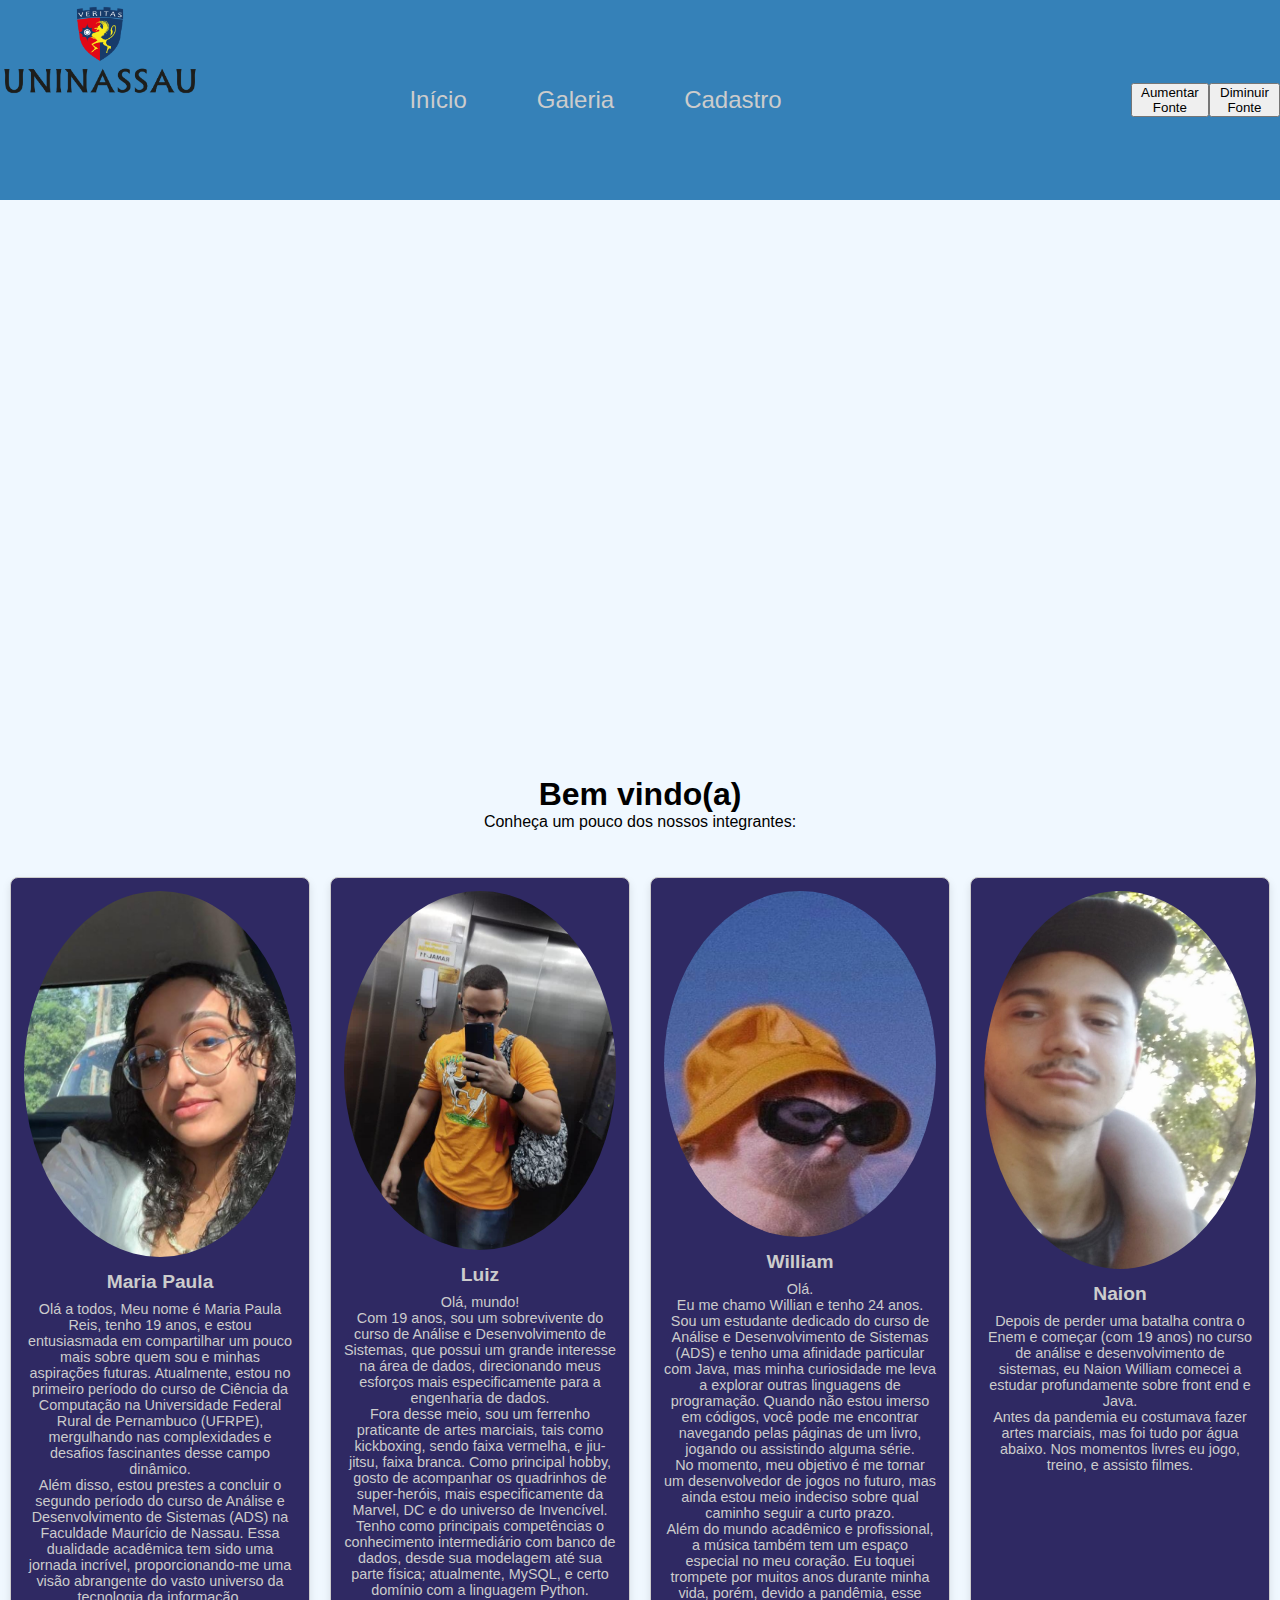
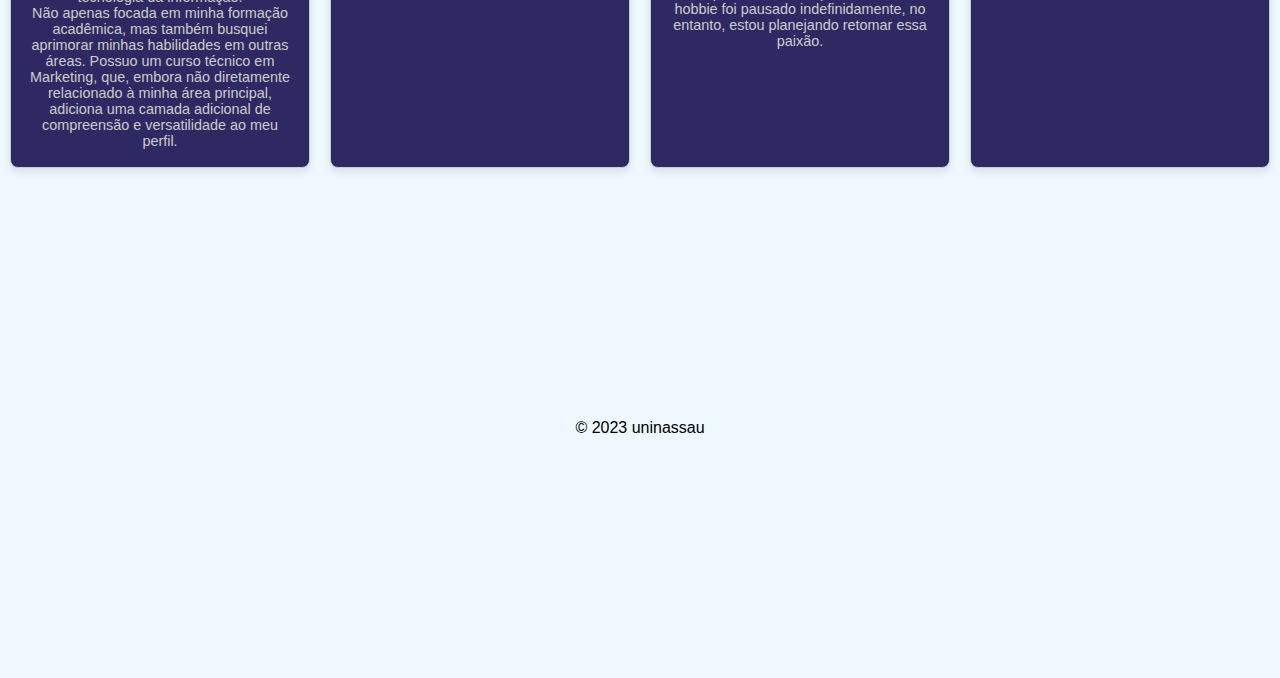
==== index.html @ 50dd67b8 "Add files via upload" ====
<!DOCTYPE html>
<html lang="pt-br">
<head>
    <meta charset="UTF-8">
    <meta name="viewport" content="width=device-width, initial-scale=1.0">
    <title>KnowUs</title>
    <link rel="stylesheet" href="style.css">
</head>

<body>
   
    <header>
        <figure class="logo-container">
            <img src= "profile_8201.png" class="logo">
        </figure>
        
        <nav class="menu-container">
            
            <a href="index.html" class="item">Início</a>
            <a href="galeria.html" class="item">Galeria</a>
            <a href="cadastro.html" class="item">Cadastro</a>
            
        </nav>

        <button id="increaseFontBtn">Aumentar Fonte</button>
        <button id="decreaseFontBtn">Diminuir Fonte</button>
    </header>

    <main>

    </main>
<br>
<br>
    
<div id="ap">
    <h1>Bem vindo(a)</h1>
</div>

<div id="apt">
<p>Conheça um pouco dos nossos integrantes:</p>
</div>

<br>
<br>
    <nav class="membros">
     
        <div class="member-card" onmouseover="showInfo(this)" onmouseout="hideInfo(this)">
            <img src="membro1.jpg" alt="Maria Paula">
            <h2>Maria Paula</h2>
            <p class="info competencies"><p>Olá a todos,

                Meu nome é Maria Paula Reis, tenho 19 anos, e estou entusiasmada em compartilhar um pouco mais sobre quem sou e minhas aspirações futuras. Atualmente, estou no primeiro período do curso de Ciência da Computação na Universidade Federal Rural de Pernambuco (UFRPE), mergulhando nas complexidades e desafios fascinantes desse campo dinâmico.
            <br>    
                Além disso, estou prestes a concluir o segundo período do curso de Análise e Desenvolvimento de Sistemas (ADS) na Faculdade Maurício de Nassau. Essa dualidade acadêmica tem sido uma jornada incrível, proporcionando-me uma visão abrangente do vasto universo da tecnologia da informação.
            <br>    
                Não apenas focada em minha formação acadêmica, mas também busquei aprimorar minhas habilidades em outras áreas. Possuo um curso técnico em Marketing, que, embora não diretamente relacionado à minha área principal, adiciona uma camada adicional de compreensão e versatilidade ao meu perfil.
            <br>    
</p></p>
        </div>

        <br>

        <div class="member-card">
            <img src="membro2.jpg" alt="Membro 2">
            <h2>Luiz</h2>
            <p>Olá, mundo!
                <br>
                Com 19 anos, sou um sobrevivente do curso de Análise e Desenvolvimento de Sistemas, que possui um grande interesse na área de dados, direcionando meus esforços mais especificamente para a engenharia de dados.
                <br>
                Fora desse meio, sou um ferrenho praticante de artes marciais, tais como kickboxing, sendo faixa vermelha, e jiu-jitsu, faixa branca. Como principal hobby, gosto de acompanhar os quadrinhos de super-heróis, mais especificamente da Marvel, DC e do universo de Invencível.
                <br>
                Tenho como principais competências o conhecimento intermediário com banco de dados, desde sua modelagem até sua parte física; atualmente, MySQL, e certo domínio com a linguagem Python.</p>
                <br>
            </div>

        <br>

        <div class="member-card">
            <img src="membro3.jpg" alt="Membro 3">
            <h2>William</h2>
            <p>Olá.
            <br>
                Eu me chamo Willian e tenho 24 anos. Sou um estudante dedicado do curso de Análise e Desenvolvimento de Sistemas (ADS) e tenho uma afinidade particular com Java, mas minha curiosidade me leva a explorar outras linguagens de programação. Quando não estou imerso em códigos, você pode me encontrar navegando pelas páginas de um livro, jogando ou assistindo alguma série. 
            <br>    
                No momento, meu objetivo é me tornar um desenvolvedor de jogos no futuro, mas ainda estou meio indeciso sobre qual caminho seguir a curto prazo.
            <br>    
                Além do mundo acadêmico e profissional, a música também tem um espaço especial no meu coração. Eu toquei trompete por muitos anos durante minha vida, porém, devido a pandêmia, esse hobbie foi pausado indefinidamente, no entanto, estou planejando retomar essa paixão.</p>
        </div>
 
        <br>

        <div class="member-card">
            <img src="membro4.jpg" alt="Membro 4">
            <h2>Naion</h2>
            <p>Depois de perder uma batalha contra o Enem e começar (com 19 anos) no curso de análise e desenvolvimento de sistemas, eu Naion William comecei a estudar profundamente sobre front end e Java.
            <br> 
                Antes da pandemia eu costumava fazer artes marciais, mas foi tudo por água abaixo. Nos momentos livres eu jogo, treino, e assisto filmes.</p>
             <br>
            </div>
        

    </nav>

    <footer>
        <p>&copy; 2023 uninassau</p>
    </footer>

    <script src="script.js"></script>
    
</body>
</html>
---- style.css ----
* {
    margin: 0;
    padding: 0;
    box-sizing: border-box;
  }

  body {
    font-family: "Arial", sans-serif;
   background-color: aliceblue;
    color:black;
    margin: 0;
    padding: 0;
    background-size: cover;
    background-repeat: no-repeat;
    background-attachment: fixed;
  }
  
  header {
    background-color:#3581B8;
    display: flex;
    justify-content: space-between;
    align-items: center;
     
  }
  
  .logo-container {
    width: 100px;
    height: 200px;
  }
  
  .logo {
    height: 100px;
    width: 200px;
  }
  
  .menu-container {
    margin-right: 40px;
    width: 100%;
    display: flex;
    justify-content: center;
    gap: 30px;
  }

  .teste {
    font-size: 50px;
  }
  
  .item {
    color: #ccc;
    font-size: 1.5rem;
    text-decoration: none;
    margin: 0 15px;
    padding: 5px;
    transition: transform 0.5s;
    border-radius: 10%;
  }
  
  .item:hover {
    transform: scale(1.1);
  }
  
  main {
    background-size: cover;
    background-position: center;
    height: calc(100vh - 400px);
    display: flex;
    flex-direction: column;
    align-items: center;
    justify-content: center;
    text-align: center;
    background-image:url(https://files.passeidireto.com/00f407e5-f895-49ee-9984-097d9274d90a/bg1.png);
    width: 70%;
    margin:auto;
    border-radius: 10px;
    margin-top: 40px;
  }
  
  main h1 {
    font-size: 3rem;
    margin-bottom: 20px;
  }
  
  main p {
    font-size: 1.5rem;
    margin: 0;
  }

.membros {
    display: flex;
    justify-content: space-around;
    align-items: stretch;
    flex-wrap: wrap; 
    margin:auto;
    border-radius: 10px;    
}

.member-card {
    background-color: #2F2963;
    border: 1px solid #ccc;
    border-radius: 8px;
    margin: 10px;
    padding: 1%;
    text-align: center;
    width: 300px;
    box-shadow: 0 4px 8px rgba(0, 0, 0, 0.1);
    display: inline-block;
    transition: transform 0.5s; 
}

.member-card:hover {
    transform: scale(1.1);
    text-shadow: 2px 2px 2px rgba(0, 0, 0, 0);
  }

.member-card img {
    width: 100%;
    border-radius: 50%;
    margin-bottom: 10px;
}

.member-card h2 {
    font-size: 1.2em;
    margin-bottom: 8px;
    color: #ccc;
}

.member-card p {
    font-size: 0.9em;
    color: #ccc;
    margin-bottom: 5px;
}

#ctt{
    display: flex;
    justify-content: center;
    align-items: center;
}

#apt{
    display: flex;
    justify-content: center;
    align-items: center;   
}


#ap{
    display: flex;
    justify-content: center;
    align-items: center;   
}

  
  footer {
    height: 500px;
    background: #00000000;
    display: flex;
    justify-content: center;
    align-items: center;
    color: #000;
  }
  
  @keyframes spin {
    from {
      transform: rotate(0deg);
    }
  
    to {
      transform: rotate(360deg);
    }
  }
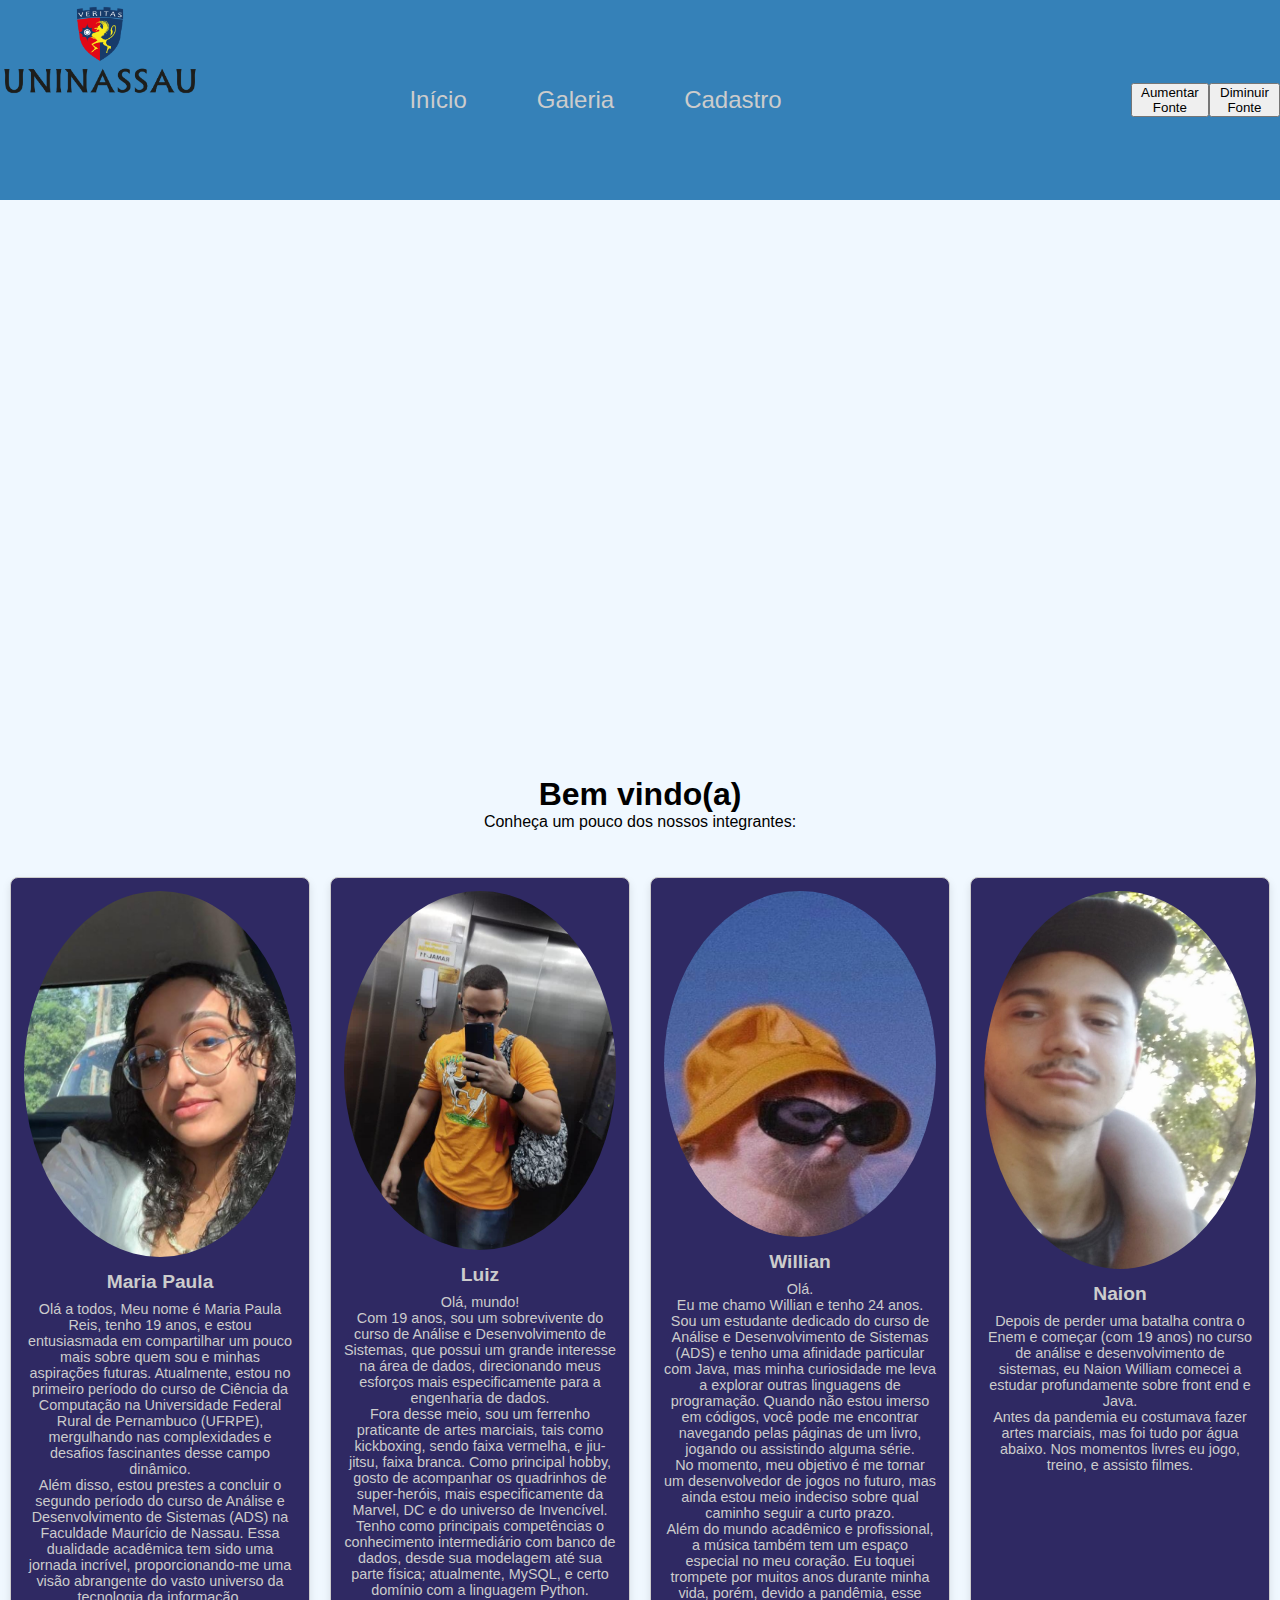
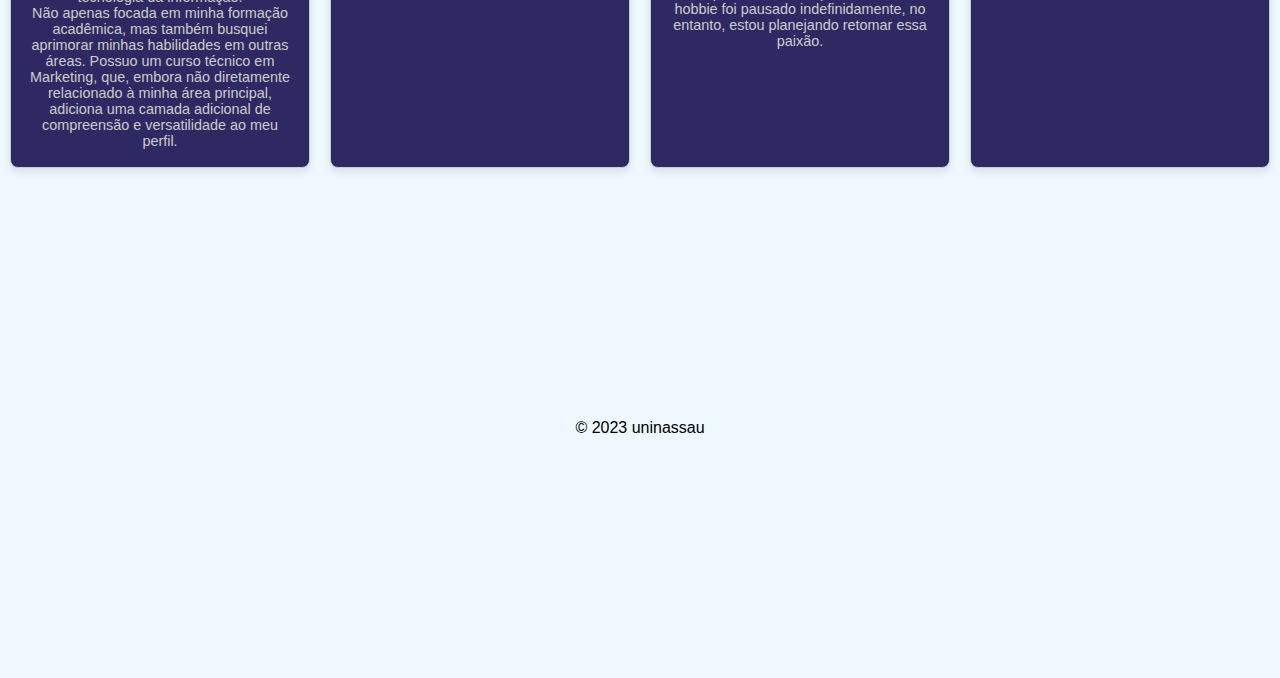
==== commit 1efe3115: "Update index.html" ====
--- a/index.html
+++ b/index.html
@@ -5,6 +5,7 @@
     <meta name="viewport" content="width=device-width, initial-scale=1.0">
     <title>KnowUs</title>
     <link rel="stylesheet" href="style.css">
+    <link rel="shortcut icon" href="deadpool.png" type="image/x-icon">
 </head>
 
 <body>
@@ -77,7 +78,7 @@
 
         <div class="member-card">
             <img src="membro3.jpg" alt="Membro 3">
-            <h2>William</h2>
+            <h2>Willian</h2>
             <p>Olá.
             <br>
                 Eu me chamo Willian e tenho 24 anos. Sou um estudante dedicado do curso de Análise e Desenvolvimento de Sistemas (ADS) e tenho uma afinidade particular com Java, mas minha curiosidade me leva a explorar outras linguagens de programação. Quando não estou imerso em códigos, você pode me encontrar navegando pelas páginas de um livro, jogando ou assistindo alguma série. 
@@ -108,4 +109,4 @@
     <script src="script.js"></script>
     
 </body>
-</html>+</html>
